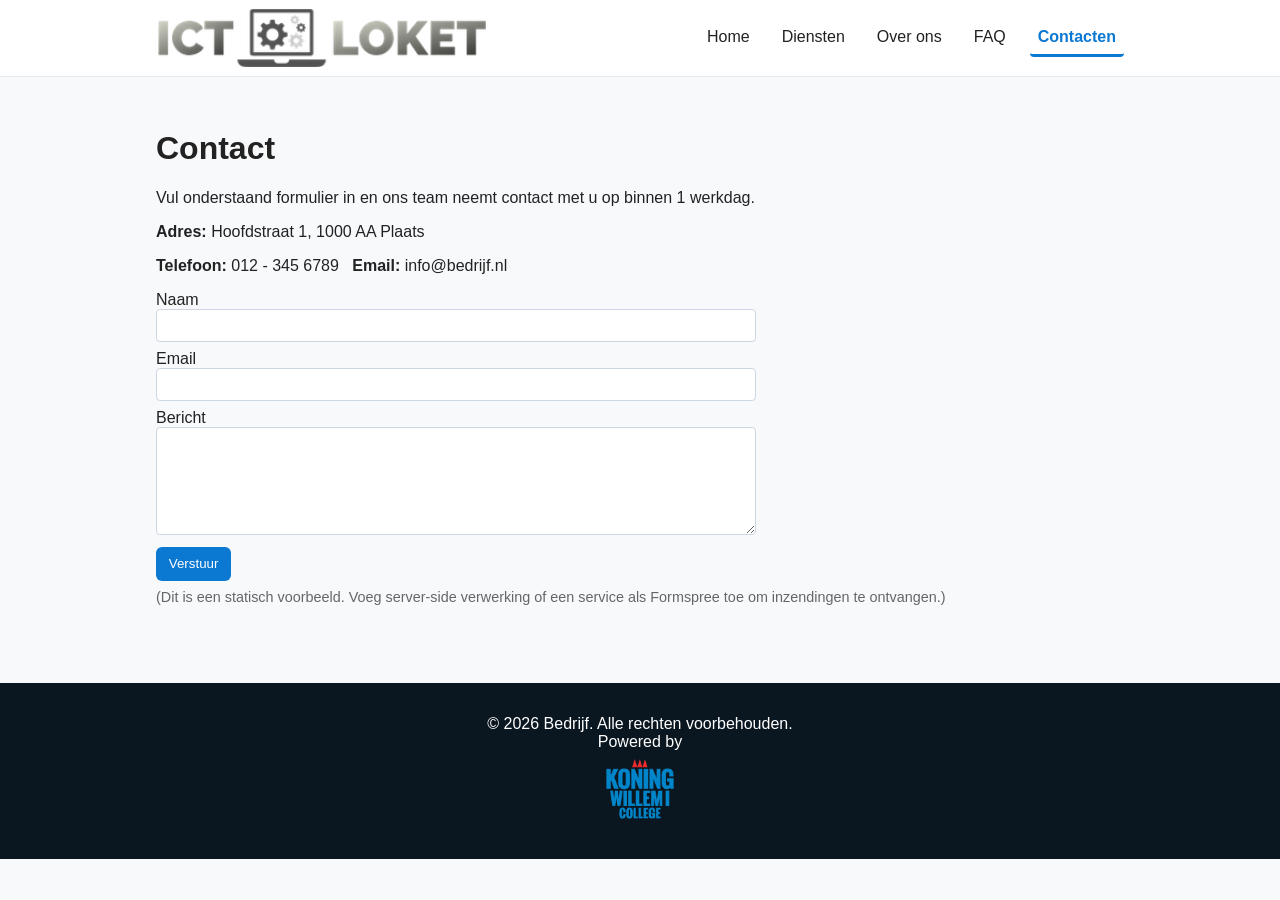
==== contacten.html @ c158b1aa "eerste commit" ====
<!doctype html>
<html lang="nl">
<head>
  <meta charset="utf-8">
  <meta name="viewport" content="width=device-width,initial-scale=1">
  <title>Contacten - Bedrijf</title>
  <link rel="stylesheet" href="css/styles.css">
 </head>
<body>
  <header class="site-header">
    <div class="header-inner">
      <a class="logo-link" href="index.html"><img src="assets/logo it.png" alt="Logo" class="logo"></a>
      <button class="hamburger" aria-label="Menu">☰</button>
      <nav class="main-nav">
        <a href="index.html">Home</a>
        <a href="diensten.html">Diensten</a>
        <a href="over.html">Over ons</a>
        <a href="faq.html">FAQ</a>
        <a href="contacten.html" class="active">Contacten</a>
      </nav>
    </div>
  </header>

  <main class="container">
    <h1>Contact</h1>

    <section class="contact-info">
      <p>Vul onderstaand formulier in en ons team neemt contact met u op binnen 1 werkdag.</p>
      <p><strong>Adres:</strong> Hoofdstraat 1, 1000 AA Plaats</p>
      <p><strong>Telefoon:</strong> 012 - 345 6789 &nbsp; <strong>Email:</strong> info@bedrijf.nl</p>
    </section>

    <section class="contact-form">
      <form method="post" action="#">
        <label>Naam<br><input type="text" name="naam" required></label>
        <label>Email<br><input type="email" name="email" required></label>
        <label>Bericht<br><textarea name="bericht" rows="6" required></textarea></label>
        <div><button type="submit">Verstuur</button></div>
      </form>
      <p class="note">(Dit is een statisch voorbeeld. Voeg server-side verwerking of een service als Formspree toe om inzendingen te ontvangen.)</p>
    </section>
  </main>

  <footer class="site-footer">
    <div class="container">
      <p>&copy; 2026 Bedrijf. Alle rechten voorbehouden.</p>
      <p>Powered by</p>
      <img src="assets/logo kw1c.png" alt="Koning Willem I College" class="footer-logo">
    </div>
  </footer>
</body>
</html>
---- css/styles.css ----
/* Basale layout en stijl */
:root {
  --accent: #0b78d1;
  --bg: #f7f9fb;
  --text: #222;
}

* {
  box-sizing: border-box
}

body {
  font-family: Segoe UI, Roboto, Arial, sans-serif;
  margin: 0;
  background: var(--bg);
  color: var(--text);
}


.container {
  max-width: 1000px;
  margin: 0 auto;
  padding: 1rem
}

.site-header {
  background: white;
  border-bottom: 1px solid #e6e9ee;
  position: sticky;
  top: 0;
  z-index: 10
}

.header-inner {
  display: flex;
  align-items: center;
  gap: 1rem;
  padding: 0.5rem 1rem;
  max-width: 1000px;
  margin: 0 auto;
}

.logo {
  height: 60px;
  width: auto;
  display: block
}

.hamburger {
  display: none;
  background: none;
  border: none;
  font-size: 1.5rem;
  cursor: pointer;
  padding: 0.5rem;
  color: var(--text);
  margin-left: -10px;
}

.main-nav {
  margin-left: auto;
  display: flex;
  gap: 1rem
}

.main-nav a {
  color: var(--text);
  text-decoration: none;
  padding: 0.5rem;
  border-radius: 4px;
  border-bottom: 3px solid transparent
}

.main-nav a:hover {
  background: rgba(11, 120, 209, 0.08);
  color: var(--accent)
}

.main-nav a.active {
  color: var(--accent);
  border-bottom-color: var(--accent);
  font-weight: 600
}

.main-container,
main.container {
  padding: 2rem 1rem
}

.site-footer {
  background: #0b1720;
  color: #fff;
  padding: 1rem 0;
  margin-top: 2rem;
  text-align: center
}

.site-footer p {
  margin: 0;
  text-align: center
}

.footer-logo {
  height: 60px;
  width: auto;
  display: block;
  margin: 0.5rem auto
}

@media (max-width:600px) {
  .header-inner {
    padding: 0.5rem;
    position: relative;
  }

  .hamburger {
    display: block;
  }

  .main-nav {
    display: none;
    position: absolute;
    top: 100%;
    left: 0;
    right: 0;
    background: white;
    flex-direction: column;
    padding: 1rem;
    border-bottom: 1px solid #e6e9ee;
    gap: 0.5rem;
  }

  .main-nav.open {
    display: flex;
    box-shadow: 0px 5px 50px var(--accent);
    left: auto;
    right: auto;
    width: calc(100% - 20px);
  }
}

/* Hero */
.hero {
  padding: 2rem;
  background: linear-gradient(90deg, #ffffff 0%, #f4f8fb 100%);
  border-radius: 6px;
  margin-bottom: 1.25rem;
  display: flex;
  align-items: center;
  gap: 2rem
}

.hero-image {
  max-width: 300px;
  width: 100%;
  height: auto;
  border-radius: 6px
}

.faq-image {
  max-width: 100%;
  height: auto;
  border-radius: 6px;
  display: block;
  margin: 1rem 0;
}

.faq-image-small {
  max-width: 150px;
  height: auto;
  border-radius: 4px;
  float: right;
  margin-left: 1rem;
  margin-bottom: 0.5rem;
  margin-top: -30px;
}

.hero h1 {
  margin: 0 0 0.5rem 0;
  color: var(--accent)
}

.hero-list {
  margin: 0.8rem 0;
  padding-left: 1.3rem;
}

.hero-list li {
  margin: 0.35rem 0;
}

.hero-why {
  margin: 1rem 0 1.5rem;
}

.hero-why h2 {
  margin-bottom: 0.8rem;
  color: var(--accent);
}

.hero-why .service-grid {
  gap: 0.8rem;
}

/* Service image */
.services-hero {
  display: flex;
  gap: 1rem;
  align-items: flex-start;
  margin: 1rem 0
}

.services-text {
  flex: 1
}

.service-image {
  max-width: 100%;
  height: auto;
  border-radius: 6px;
  display: block
}

.service-image.side {
  max-width: 480px;
  flex: 0 0 480px;
}

@media (max-width:800px) {
  .services-hero {
    flex-direction: column;
    align-items: center;
  }

  .service-image.side {
    max-width: 100%;
    flex: unset;
    margin: 0 auto;
    width: 100%;
  }
}

.cta {
  display: inline-block;
  margin-top: 0.5rem;
  padding: 0.5rem 0.75rem;
  background: var(--accent);
  color: #fff;
  border-radius: 6px;
  text-decoration: none
}

/* Services */
.services h2 {
  margin-top: 0
}

.service-grid {
  display: grid;
  grid-template-columns: repeat(auto-fit, minmax(220px, 1fr));
  gap: 1rem;
  margin-top: 0.75rem
}

.service-card {
  background: #fff;
  padding: 1rem;
  border-radius: 6px;
  border: 1px solid #eef3fb
}

.service-card h3 {
  margin: 0 0 0.5rem 0
}

/* Diensten detail */
.service-list {
  display: grid;
  gap: 1rem
}

.service-detail {
  background: #fff;
  padding: 1rem;
  border-radius: 6px;
  border: 1px solid #eef3fb
}

/* Team */
.team-grid {
  display: grid;
  grid-template-columns: repeat(auto-fit, minmax(180px, 1fr));
  gap: 1rem
}

.team-member {
  background: #fff;
  padding: 0.75rem;
  border-radius: 6px;
  border: 1px solid #eef3fb
}

/* Team member photo layout */
.team-member {
  display: flex;
  gap: 1rem;
  align-items: flex-start
}

.team-member .member-photo {
  width: 96px;
  height: 96px;
  object-fit: cover;
  border-radius: 6px;
  flex: 0 0 96px
}

.team-member .member-info {
  flex: 1
}

.team-member .member-info h3 {
  margin-top: 0;
}

@media (max-width:600px) {
  .team-member {
    flex-direction: column;
    align-items: stretch
  }

  .team-member .member-photo {
    width: 100%;
    height: auto;
    flex: unset
  }
}

/* Contactformulier */
.contact-form form {
  display: grid;
  gap: 0.5rem;
  max-width: 600px
}

.contact-form input,
.contact-form textarea {
  width: 100%;
  padding: 0.5rem;
  border: 1px solid #ccd7e6;
  border-radius: 4px
}

.contact-form button {
  background: var(--accent);
  color: #fff;
  padding: 0.6rem 0.8rem;
  border: none;
  border-radius: 6px;
  cursor: pointer
}

.contact-form .note {
  font-size: 0.9rem;
  color: #666;
  margin-top: 0.5rem
}

.no-break {
  white-space: nowrap;
}

@media (max-width:600px) {
  .hero {
    padding: 1rem;
    flex-direction: column;
    text-align: center;
  }
}

/* Organisaties */
.org-grid {
  display: grid;
  grid-template-columns: repeat(auto-fit, minmax(250px, 1fr));
  gap: 1rem;
  margin-top: 1rem
}

.org-card {
  background: #fff;
  padding: 1rem;
  border-radius: 6px;
  border: 1px solid #eef3fb
}

.org-card h3 {
  margin: 0 0 0.5rem 0;
  color: var(--accent)
}

.case-grid {
  display: grid;
  grid-template-columns: repeat(auto-fit, minmax(280px, 1fr));
  gap: 1rem;
  margin-top: 1rem
}

.case-item {
  background: #f0f6ff;
  padding: 1rem;
  border-radius: 6px;
  border-left: 4px solid var(--accent)
}

/* Login */
.login-section {
  display: flex;
  justify-content: center;
  align-items: center;
  min-height: 500px;
  padding: 2rem 1rem
}

.login-box {
  background: #fff;
  padding: 2rem;
  border-radius: 6px;
  border: 1px solid #eef3fb;
  max-width: 400px;
  width: 100%;
  box-shadow: 0 2px 8px rgba(0, 0, 0, 0.1)
}

.login-box h1 {
  margin: 0 0 0.5rem 0;
  color: var(--accent)
}

.login-form {
  display: grid;
  gap: 1rem;
  margin: 1.5rem 0
}

.login-form label {
  display: block;
  margin-bottom: 0.5rem;
  font-weight: 500
}

.login-form input[type="text"],
.login-form input[type="email"],
.login-form input[type="password"] {
  width: 100%;
  padding: 0.6rem;
  border: 1px solid #ccd7e6;
  border-radius: 4px
}

.login-form .remember {
  display: flex;
  align-items: center;
  font-weight: normal;
  gap: 0.5rem
}

.login-form .remember input {
  margin: 0
}

.login-form button {
  background: var(--accent);
  color: #fff;
  padding: 0.7rem;
  border: none;
  border-radius: 6px;
  cursor: pointer;
  font-weight: 600
}

.login-form button:hover {
  background: #0a5fa8
}

.login-footer {
  text-align: center;
  font-size: 0.9rem;
  margin-top: 1rem
}

.login-footer a {
  color: var(--accent);
  text-decoration: none
}

.login-footer a:hover {
  text-decoration: underline
}

.login-link {
  font-weight: 600;
  color: var(--accent) !important
}

/* FAQ Collapsible */
details {
  border: 1px solid #ccc;
  border-radius: 6px;
  padding: 12px 16px;
  margin-bottom: 10px;
  background: #f9f9f9;
}

summary {
  font-weight: bold;
  cursor: pointer;
}

summary::-webkit-details-marker {
  display: none;
}
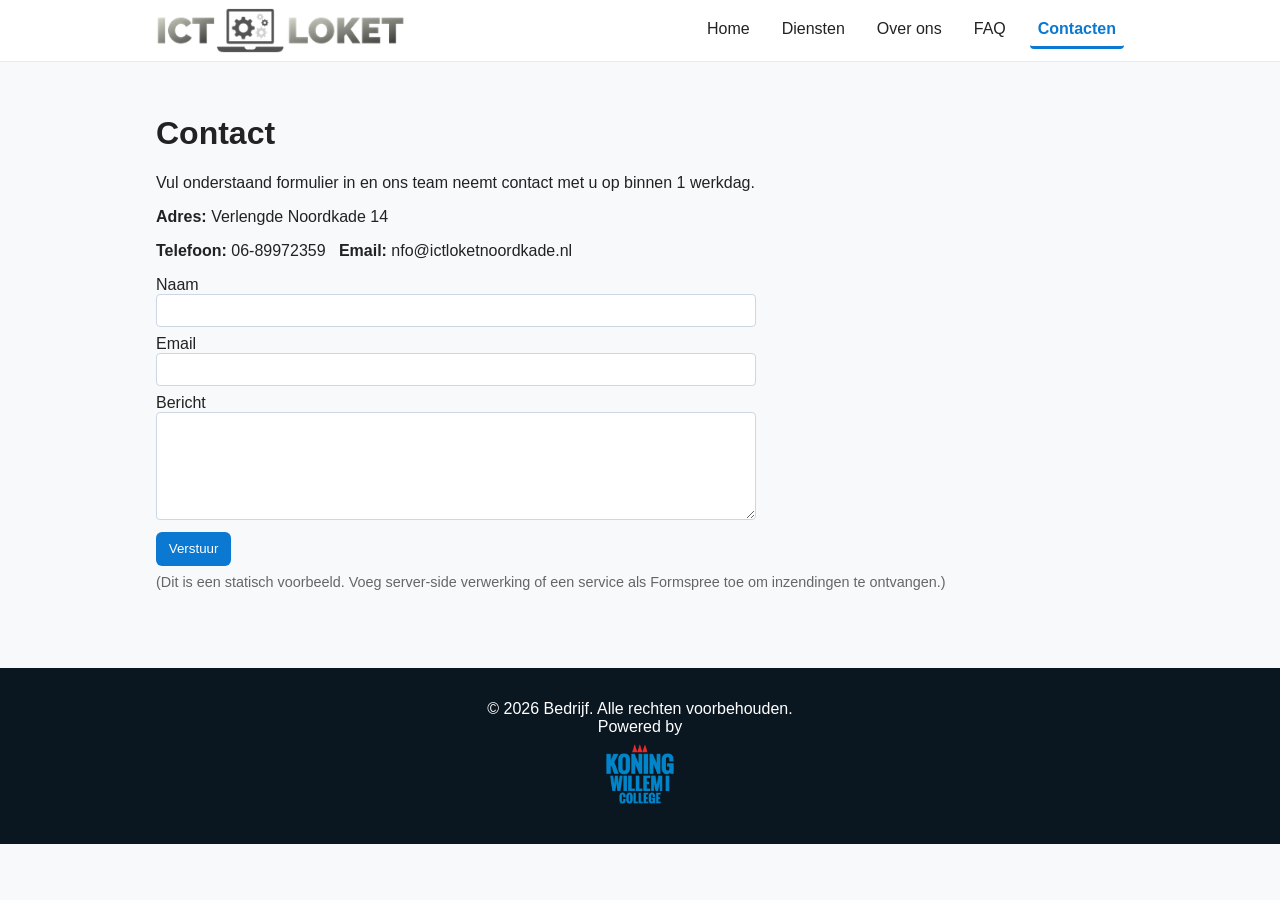
==== commit 2e8bc8c5: "henk" ====
--- a/contacten.html
+++ b/contacten.html
@@ -26,8 +26,8 @@
 
     <section class="contact-info">
       <p>Vul onderstaand formulier in en ons team neemt contact met u op binnen 1 werkdag.</p>
-      <p><strong>Adres:</strong> Hoofdstraat 1, 1000 AA Plaats</p>
-      <p><strong>Telefoon:</strong> 012 - 345 6789 &nbsp; <strong>Email:</strong> info@bedrijf.nl</p>
+      <p><strong>Adres:</strong> Verlengde Noordkade 14</p>
+      <p><strong>Telefoon:</strong> 06-89972359 &nbsp; <strong>Email:</strong> nfo@ictloketnoordkade.nl</p>
     </section>
 
     <section class="contact-form">
--- a/css/styles.css
+++ b/css/styles.css
@@ -41,7 +41,7 @@
 }
 
 .logo {
-  height: 60px;
+  height: 45px;
   width: auto;
   display: block
 }
@@ -460,7 +460,7 @@
 .login-form .remember {
   display: flex;
   align-items: center;
-  font-weight: normal;
+  font-weight: normal;ass
   gap: 0.5rem
 }
 
